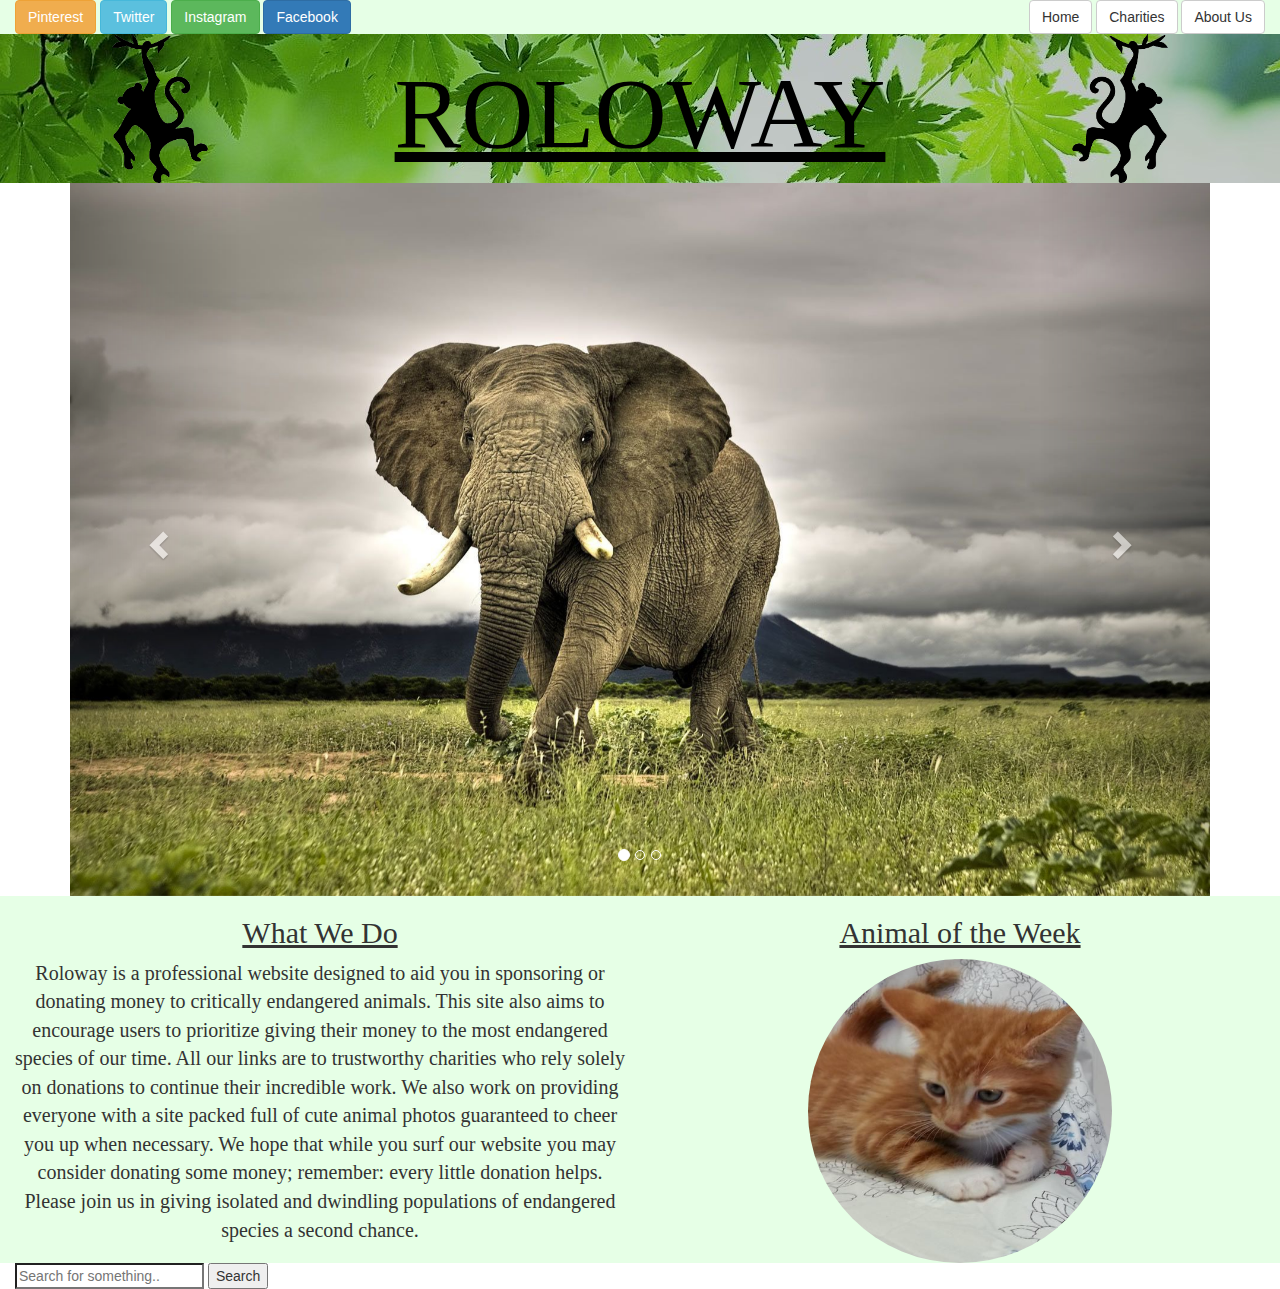
==== index.html @ 8367fc8f "Moved Files from Old to New" ====
<!DOCTYPE html>
<html>
  <head>
    <title>Roloway - Home</title>
    <link rel="stylesheet" type="text/css" href="css/styles.css">
    <link href='css/bootstrap.css' rel='stylesheet'>
    <link rel="stylesheet" href="https://maxcdn.bootstrapcdn.com/bootstrap/3.3.7/css/bootstrap.min.css">
    <script src="https://ajax.googleapis.com/ajax/libs/jquery/3.2.1/jquery.min.js"></script>
    <script src="https://maxcdn.bootstrapcdn.com/bootstrap/3.3.7/js/bootstrap.min.js"></script>
    <meta name="viewport" content="width=device-width, initial-scale=1.0">
  </head>
  <body>
    <!---Social/Search Bar--->
    <div class="container-fluid">
      <div class="row" id="social">
        <div class="col-md-4">
          <a  href="www.pinterest.com" class="btn btn-warning" roles="button">Pinterest</a>
          <a  href="www.twitter.com" class="btn btn-info" roles="button">Twitter</a>
          <a  href="www.instagram.com" class="btn btn-success">Instagram</a>
          <a  href="www.facebook.com" class="btn btn-primary">Facebook</a>
        </div>
        <div class="col-md-8" id="sitelinks">
          <a  href="index.html" class="btn btn-default" roles="button">Home</a>
          <a  href="charity.html" class="btn btn-default" roles="button">Charities</a>
          <a  href="about.html" class="btn btn-default" roles="button">About Us</a>
        </div>
      </div>
    </div>
    <!---title--->
    <div class="container-fluid">
        <div class="row" id="titlerolo">
          <div class="col-md-3">
            <img src="images/logoleft.png" width="150" height="149" class="center-block">
          </div>
          <div class="col-md-6">
            <h1>ROLOWAY</h1>
          </div>
          <div class="col-md-3">
            <img src="images/logo.png" width="150" height="149" class="center-block">
          </div>
        </div>
    </div>

    <div class="container">
      <div id="myCarousel" class="carousel slide" data-ride="carousel">
        <!-- Indicators -->
        <ol class="carousel-indicators">
          <li data-target="#myCarousel" data-slide-to="0" class="active"></li>
          <li data-target="#myCarousel" data-slide-to="1"></li>
          <li data-target="#myCarousel" data-slide-to="2"></li>
        </ol>

        <!-- Wrapper for slides -->
        <div class="carousel-inner">
          <div class="item active">
            <img src="images/elephant.jpeg" alt="Elephant" style="width:100%;">
          </div>

          <div class="item">
            <img src="images/tiger.jpeg" alt="Tiger" style="width:100%;">
          </div>

          <div class="item">
            <img src="images/leopard.jpeg" alt="Leopard" style="width:100%;">
          </div>
        </div>

        <!-- Left and right controls -->
        <a class="left carousel-control" href="#myCarousel" data-slide="prev">
          <span class="glyphicon glyphicon-chevron-left"></span>
          <span class="sr-only">Previous</span>
        </a>
        <a class="right carousel-control" href="#myCarousel" data-slide="next">
          <span class="glyphicon glyphicon-chevron-right"></span>
          <span class="sr-only">Next</span>
        </a>
      </div>
    </div>
    <!---Info--->
    <div class="container-fluid">
      <div class="row" id="bottomhalf">
        <div class="col-sm-6">
          <h2>What We Do</h2>
          <p>Roloway is a professional website designed to aid you in sponsoring or donating money to critically endangered animals. This site also aims to encourage users to prioritize giving their money to the most endangered species of our time. All our links are to trustworthy charities who rely solely on donations to continue their incredible work. We also work on providing everyone with a site packed full of cute animal photos guaranteed to cheer you up when necessary. We hope that while you surf our website you may consider donating some money; remember: every little donation helps. Please join us in giving isolated and dwindling populations of endangered species a second chance.</p>
        </div>
        <div class="col-sm-6">
          <center><h2>Animal of the Week</h2>
          <img src='images/animal.jpeg' class="img-circle" width="304" height="304"></center>
        </div>
      </div>
    </div>
    <div class="container-fluid">
      <div class="row">
        <div class="col-sm-12">
          <input type="search" id="mySearch" placeholder="Search for something..">
            <button onclick="myFunction()">Search</button>
            <script>
            function myFunction() {
                var x = document.getElementById("mySearch").placeholder;
                document.getElementById("demo").innerHTML = x;
            }
            </script>
          </div>
        </div>
      </div>
  </body>
</html>
---- css/styles.css ----
#social {
  background-color: #e6ffe6;
}

#titlerolo h1 {
  color: #000000;
  font-family: script;
  font-size: 100px;
  text-align:center;
  padding-top:5px;
}

#titlerolo {
  background-color: #A4EBE7 !important
}

#sitelinks {
  background-color: #e6ffe6;
  text-align: right;
}

#titlerolo {
  background-image: url("../images/background.jpeg");
}

body {
  background-color: #e6ffe6;
}

h1 {
  text-align: center;
  text-decoration: underline;
  font-family: script;
}

h2 {
  text-align: center;
  text-decoration: underline;
  font-family: script;
}

#bottomhalf {
  background-color: #e6ffe6;
  font-family: script;
}

#bottomhalf p {
  text-align: center;
  font-family: script;
  font-size: 20px;
}

#info p {
  text-align: center;
  font-family: script;
  font-size: 20px;
  padding-right:200px;
  padding-left: 200px;
}
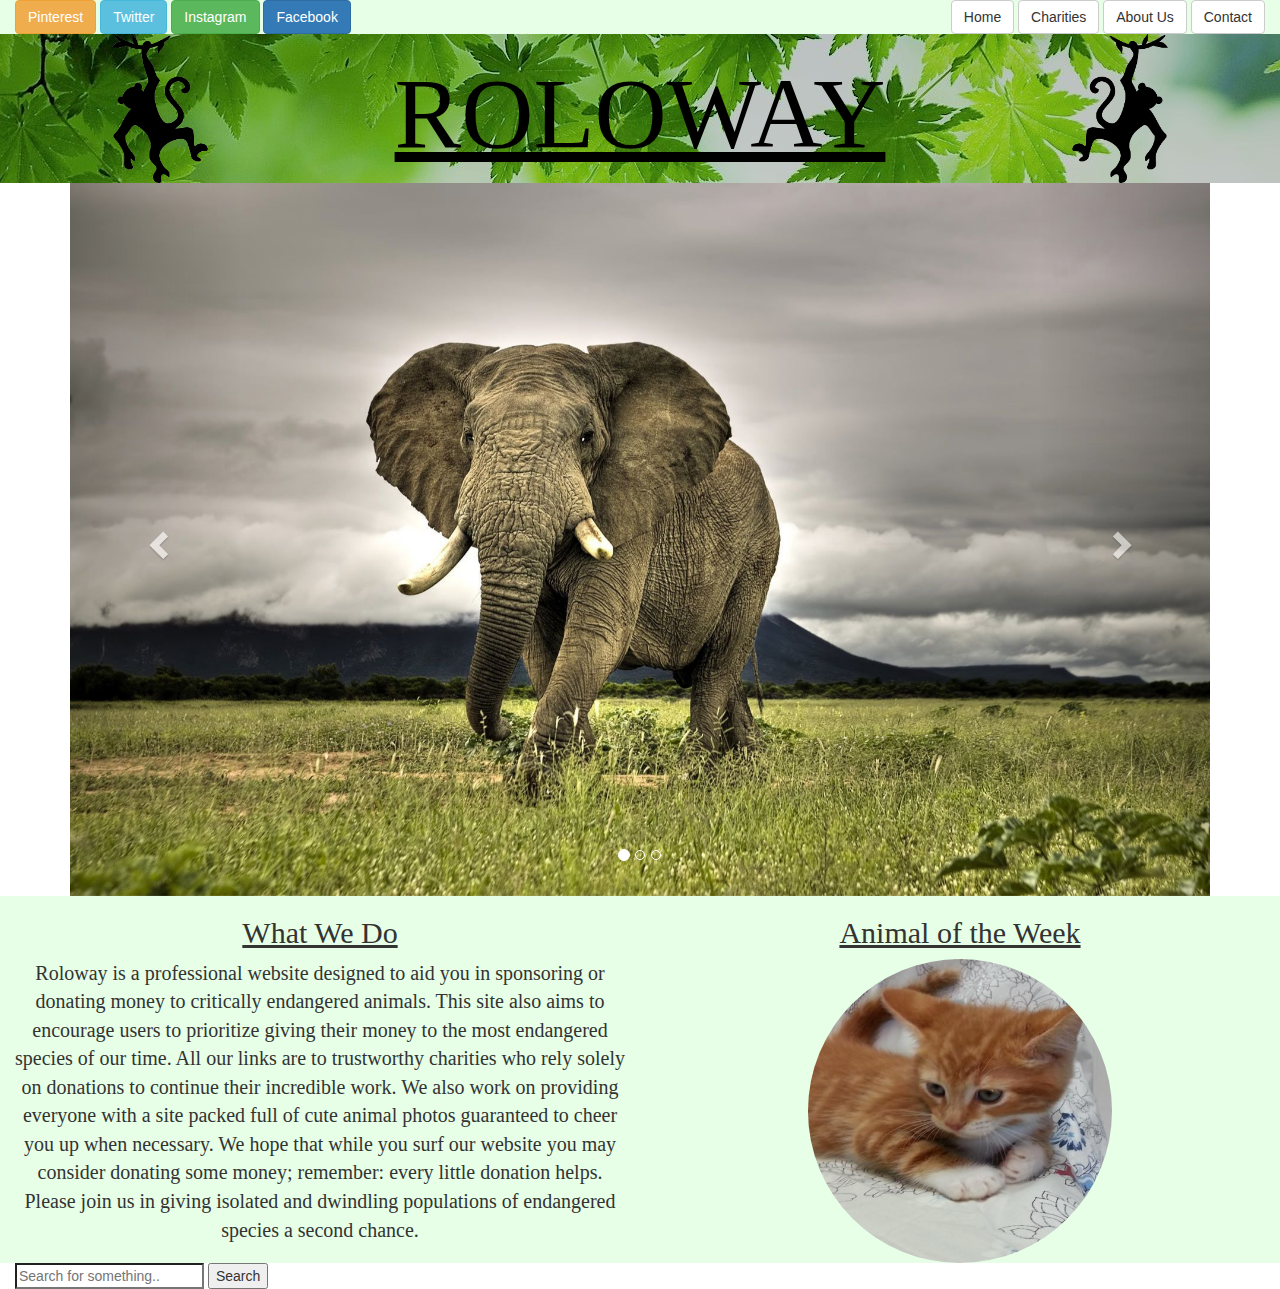
==== commit 5cd9aaaf: "Added Contact" ====
--- a/index.html
+++ b/index.html
@@ -23,6 +23,7 @@
           <a  href="index.html" class="btn btn-default" roles="button">Home</a>
           <a  href="charity.html" class="btn btn-default" roles="button">Charities</a>
           <a  href="about.html" class="btn btn-default" roles="button">About Us</a>
+          <a  href="contact.html" class="btn btn-default" roles="button">Contact</a>
         </div>
       </div>
     </div>
